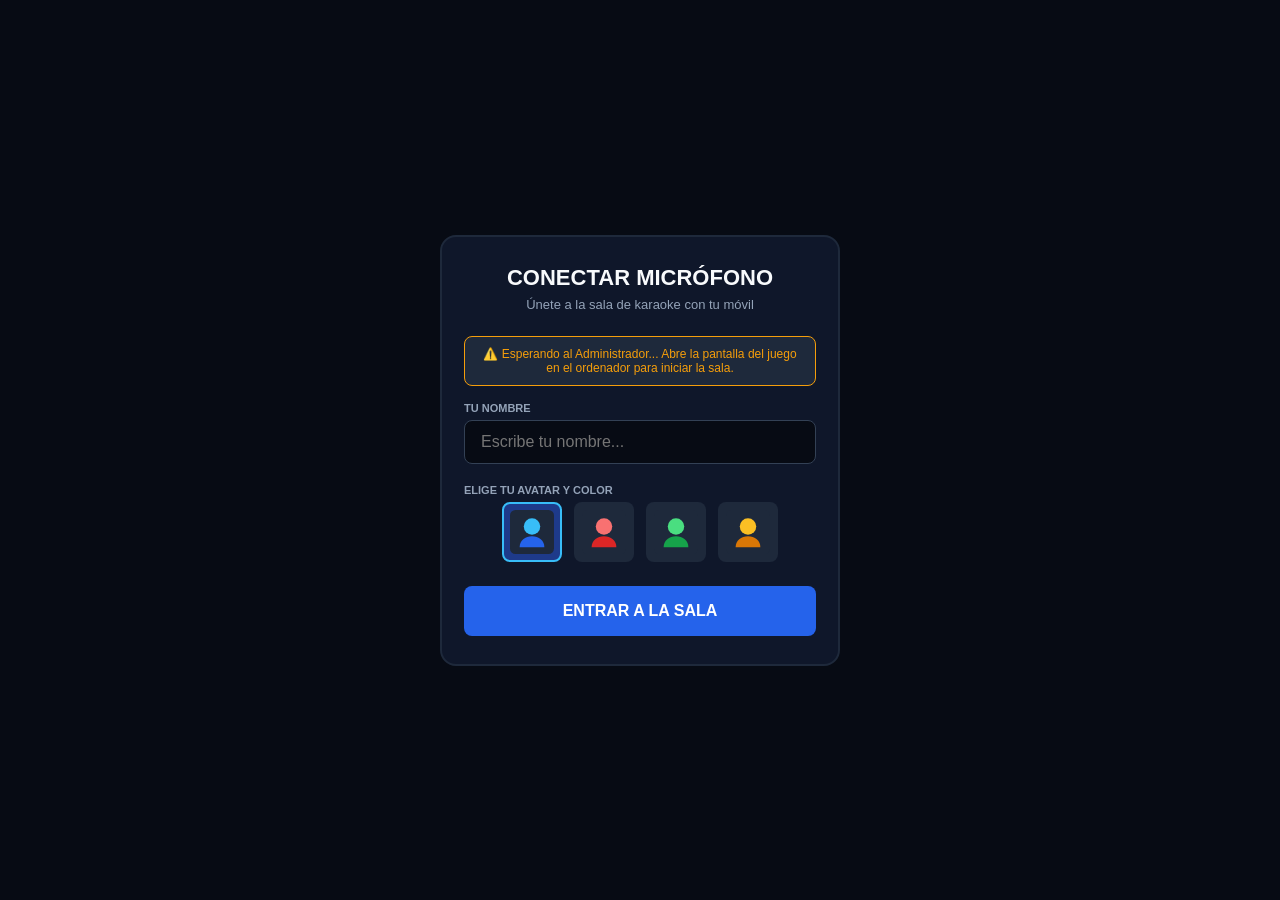
==== mic.html @ def69ac6 "feat: move scores to right lane panels with Just Dance style popups, clean up top HUD, enlarge TV ly" ====
<!DOCTYPE html>
<html lang="es">
<head>
  <meta charset="UTF-8">
  <meta name="viewport" content="width=device-width, initial-scale=1.0, user-scalable=no">
  <title>Micrófono Karaoke</title>
  <script src="src/js/peerjs.min.js"></script>
  <style>
    * { box-sizing: border-box; margin: 0; padding: 0; }
    body {
      background-color: #070B14;
      color: #F8FAFC;
      font-family: -apple-system, BlinkMacSystemFont, "Segoe UI", Roboto, sans-serif;
      min-height: 100vh;
      display: flex;
      flex-direction: column;
      align-items: center;
      justify-content: center;
      padding: 20px;
      user-select: none;
    }
    .mic-card {
      background-color: #0F172A;
      border: 2px solid #1E293B;
      border-radius: 16px;
      padding: 28px 22px;
      width: 100%;
      max-width: 400px;
      text-align: center;
      position: relative;
    }
    .mic-title {
      font-size: 22px;
      font-weight: 800;
      margin-bottom: 6px;
    }
    .mic-sub {
      font-size: 13px;
      color: #94A3B8;
      margin-bottom: 24px;
    }
    .form-group {
      margin-bottom: 20px;
      text-align: left;
    }
    label {
      display: block;
      font-size: 11px;
      font-weight: 700;
      color: #94A3B8;
      margin-bottom: 6px;
      text-transform: uppercase;
    }
    input {
      width: 100%;
      background-color: #070B14;
      border: 1px solid #334155;
      border-radius: 8px;
      padding: 12px 16px;
      color: #FFFFFF;
      font-size: 16px;
      outline: none;
    }
    .avatar-grid {
      display: flex;
      justify-content: center;
      gap: 12px;
      margin-bottom: 24px;
    }
    .avatar-btn {
      background-color: #1E293B;
      border: 2px solid transparent;
      border-radius: 8px;
      padding: 6px;
      cursor: pointer;
    }
    .avatar-btn.selected {
      border-color: #38BDF8;
      background-color: #1E3A8A;
    }
    .avatar-btn.disabled-taken {
      opacity: 0.22;
      cursor: not-allowed;
      filter: grayscale(1);
      pointer-events: none;
    }
    .avatar-btn img {
      width: 44px;
      height: 44px;
      display: block;
    }
    .btn-connect {
      width: 100%;
      padding: 16px;
      background-color: #2563EB;
      color: #FFFFFF;
      font-size: 16px;
      font-weight: 800;
      border: none;
      border-radius: 8px;
      cursor: pointer;
      transition: background-color 0.15s ease;
    }
    .btn-connect:hover {
      background-color: #1D4ED8;
    }

    /* Connected Screen */
    .connected-view {
      display: none;
      flex-direction: column;
      align-items: center;
      width: 100%;
    }
    .status-badge {
      display: inline-block;
      padding: 6px 16px;
      background-color: #10B981;
      color: #FFFFFF;
      font-size: 12px;
      font-weight: 800;
      border-radius: 20px;
      margin-bottom: 16px;
    }
    .status-badge.muted {
      background-color: #EF4444;
    }
    .player-tag {
      font-size: 28px;
      font-weight: 800;
      margin-bottom: 4px;
    }
    .player-sub {
      font-size: 13px;
      color: #94A3B8;
      margin-bottom: 24px;
    }
    .vu-meter-wrap {
      width: 100%;
      height: 20px;
      background-color: #070B14;
      border-radius: 10px;
      overflow: hidden;
      margin-bottom: 14px;
      border: 1px solid #1E293B;
    }
    .vu-meter-fill {
      width: 0%;
      height: 100%;
      background-color: #38BDF8;
      transition: width 0.05s ease;
    }
    .pitch-reading {
      font-size: 14px;
      color: #94A3B8;
      font-weight: 700;
      min-height: 20px;
    }

    /* Mute Button (Discrete, protected against accidental tap) */
    .mute-box {
      margin-top: 24px;
      display: flex;
      justify-content: center;
    }
    .btn-mute {
      background-color: #1E293B;
      border: 1px solid #334155;
      color: #94A3B8;
      padding: 8px 16px;
      border-radius: 6px;
      font-size: 12px;
      font-weight: 700;
      display: flex;
      align-items: center;
      gap: 8px;
      cursor: pointer;
    }
    .btn-mute.is-muted {
      background-color: #7F1D1D;
      border-color: #EF4444;
      color: #F87171;
    }

    /* Ready Check Modal */
    .ready-overlay {
      position: absolute;
      top: 0;
      left: 0;
      width: 100%;
      height: 100%;
      background-color: rgba(7, 11, 20, 0.96);
      border-radius: 14px;
      padding: 24px;
      display: none;
      flex-direction: column;
      align-items: center;
      justify-content: center;
      z-index: 100;
    }
    .ready-song-title {
      font-size: 18px;
      font-weight: 800;
      color: #F8FAFC;
      margin-bottom: 4px;
    }
    .ready-prompt {
      font-size: 13px;
      color: #94A3B8;
      margin-bottom: 24px;
    }
    .btn-ready-confirm {
      width: 100%;
      padding: 16px;
      background-color: #10B981;
      color: #FFFFFF;
      font-size: 16px;
      font-weight: 800;
      border: none;
      border-radius: 8px;
      cursor: pointer;
    }
    .btn-ready-confirm.confirmed {
      background-color: #1E293B;
      color: #38BDF8;
      border: 1px solid #38BDF8;
    }
    .btn-disconnect {
      margin-top: 24px;
      background: transparent;
      border: 1px solid #334155;
      color: #94A3B8;
      padding: 8px 20px;
      border-radius: 6px;
      font-size: 12px;
      font-weight: 700;
      cursor: pointer;
    }
  </style>
</head>
<body>

  <!-- Card de Registro / Conexión -->
  <div id="join-card" class="mic-card">
    <h1 class="mic-title">CONECTAR MICRÓFONO</h1>
    <p class="mic-sub">Únete a la sala de karaoke con tu móvil</p>

    <!-- Aviso si el Host aún no ha abierto la web -->
    <div id="host-notice" style="display: none; background-color: #1E293B; border: 1px solid #F59E0B; border-radius: 8px; padding: 10px 14px; font-size: 12px; color: #F59E0B; margin-bottom: 16px; text-align: center;">
      ⚠️ Esperando al Administrador... Abre la pantalla del juego en el ordenador para iniciar la sala.
    </div>

    <div class="form-group">
      <label for="player-name">Tu Nombre</label>
      <input type="text" id="player-name" placeholder="Escribe tu nombre..." maxlength="12" />
    </div>

    <div class="form-group">
      <label>Elige tu Avatar y Color</label>
      <div class="avatar-grid">
        <button class="avatar-btn selected" data-avatar="avatar-1" data-color="#2563EB">
          <img src="src/assets/images/svg/avatar-1.svg" alt="P1" />
        </button>
        <button class="avatar-btn" data-avatar="avatar-2" data-color="#EF4444">
          <img src="src/assets/images/svg/avatar-2.svg" alt="P2" />
        </button>
        <button class="avatar-btn" data-avatar="avatar-3" data-color="#10B981">
          <img src="src/assets/images/svg/avatar-3.svg" alt="P3" />
        </button>
        <button class="avatar-btn" data-avatar="avatar-4" data-color="#F59E0B">
          <img src="src/assets/images/svg/avatar-4.svg" alt="P4" />
        </button>
      </div>
    </div>

    <button id="btn-join" class="btn-connect">ENTRAR A LA SALA</button>
  </div>

  <!-- Vista Conectada y Transmitiendo -->
  <div id="active-card" class="mic-card connected-view">
    <span id="badge-status" class="status-badge">CONECTADO</span>
    <h2 id="disp-name" class="player-tag">Nombre</h2>
    <p id="disp-slot" class="player-sub">Micrófono en Vivo</p>

    <div class="vu-meter-wrap">
      <div id="vu-fill" class="vu-meter-fill"></div>
    </div>
    <span id="disp-pitch" class="pitch-reading">Esperando voz...</span>

    <!-- Silenciar Micrófono -->
    <div class="mute-box">
      <button id="btn-mute" class="btn-mute">
        <span id="mute-label">Silenciar Micrófono</span>
      </button>
    </div>

    <button id="btn-leave" class="btn-disconnect">Desconectar</button>

    <!-- Overlay Ready Check "¿Estás Listo?" -->
    <div id="ready-overlay" class="ready-overlay">
      <h3 id="ready-song-name" class="ready-song-title">Canción</h3>
      <p class="ready-prompt">¿Estás listo para cantar?</p>
      <button id="btn-ready-action" class="btn-ready-confirm">¡ESTOY LISTO!</button>
    </div>

    <!-- Overlay Host Desconectado / Sala Pausada -->
    <div id="disconnected-overlay" class="ready-overlay" style="display: none; background-color: rgba(7, 11, 20, 0.96); z-index: 100;">
      <span style="font-size: 36px; display: block; margin-bottom: 10px;">⚠️</span>
      <h3 class="ready-song-title">SALA PAUSADA</h3>
      <p class="ready-prompt">El anfitrión ha cerrado o recargado la partida.<br>Esperando a que vuelva a abrir la sala...</p>
      <button id="btn-reconnect" class="btn-connect" style="margin-top: 12px;">RECONECTAR</button>
    </div>
  </div>

  <script type="module">
    const urlParams = new URLSearchParams(window.location.search);
    const roomId = urlParams.get('room') || 'karaoke-party-paucg06';

    let peer = null;
    let dataConn = null;
    let broadcastChan = null;
    let audioCtx = null;
    let analyser = null;
    let mediaStream = null;
    let buffer = null;
    let isBroadcasting = false;
    let isMuted = false;
    let isHostOnline = false;
    let myPlayerId = 'p_' + Math.random().toString(36).substring(2, 8);
    let myPlayerName = 'Cantante';
    let selectedAvatar = 'avatar-1';
    let selectedColor = '#2563EB';

    try {
      broadcastChan = new BroadcastChannel('karaoke_room_sync');
      broadcastChan.onmessage = (e) => handleHostMessage(e.data);
    } catch(e) {}

    // Avatar and Color selector
    document.querySelectorAll('.avatar-btn').forEach(btn => {
      btn.addEventListener('click', () => {
        if (btn.disabled || btn.classList.contains('disabled-taken')) return;
        document.querySelectorAll('.avatar-btn').forEach(b => b.classList.remove('selected'));
        btn.classList.add('selected');
        selectedAvatar = btn.dataset.avatar;
        selectedColor = btn.dataset.color;
      });
    });

    const btnJoin = document.getElementById('btn-join');
    const btnLeave = document.getElementById('btn-leave');
    const btnMute = document.getElementById('btn-mute');
    const muteLabel = document.getElementById('mute-label');
    const nameInput = document.getElementById('player-name');
    const vuFill = document.getElementById('vu-fill');
    const dispPitch = document.getElementById('disp-pitch');
    const badgeStatus = document.getElementById('badge-status');

    const readyOverlay = document.getElementById('ready-overlay');
    const readySongName = document.getElementById('ready-song-name');
    const btnReadyAction = document.getElementById('btn-ready-action');
    const hostNotice = document.getElementById('host-notice');

    // Immediately connect to Host WebRTC to fetch room state & block occupied colors
    initHostConnection();

    function initHostConnection() {
      if (typeof window.Peer === 'undefined') return;

      try {
        peer = new window.Peer({ debug: 1 });
        peer.on('open', () => {
          dataConn = peer.connect(roomId, { reliable: true });

          dataConn.on('open', () => {
            console.log('[Móvil] Enlazado con el Administrador');
            isHostOnline = true;
            if (hostNotice) hostNotice.style.display = 'none';
            btnJoin.disabled = false;
            btnJoin.textContent = 'ENTRAR A LA SALA';
            const disOverlay = document.getElementById('disconnected-overlay');
            if (disOverlay) disOverlay.style.display = 'none';

            // If already active and reconnected, re-join
            if (isBroadcasting) {
              sendData({
                type: 'player_join',
                id: myPlayerId,
                name: myPlayerName,
                avatar: selectedAvatar,
                color: selectedColor
              });
            }
          });

          dataConn.on('close', () => {
            isHostOnline = false;
            console.warn('[Móvil] Conexión cerrada con el host');
            showDisconnectedOverlay();
          });

          dataConn.on('data', (data) => {
            handleHostMessage(data);
          });
        });

        peer.on('error', (err) => {
          isHostOnline = false;
          console.warn('[Móvil] Peer error:', err);
          if (hostNotice) hostNotice.style.display = 'block';
        });
      } catch (err) {
        console.warn('[Móvil] Error iniciando PeerJS:', err);
      }
    }

    btnJoin.addEventListener('click', async () => {
      myPlayerName = nameInput.value.trim() || 'Cantante';

      if (!isHostOnline && (!dataConn || !dataConn.open)) {
        alert('El Administrador no ha iniciado esta sala todavía.\n\nAbre la pantalla del juego en el ordenador para conectar.');
        return;
      }

      try {
        await startMicrophone();
      } catch (err) {
        alert('Debes permitir el acceso al micrófono en el navegador: ' + err.message);
        return;
      }

      sendData({
        type: 'player_join',
        id: myPlayerId,
        name: myPlayerName,
        avatar: selectedAvatar,
        color: selectedColor
      });

      document.getElementById('join-card').style.display = 'none';
      document.getElementById('active-card').style.display = 'flex';
      document.getElementById('disp-name').textContent = myPlayerName;
      document.getElementById('disp-name').style.color = selectedColor;
      document.getElementById('disp-slot').textContent = 'Micrófono Conectado';

      startPitchLoop(myPlayerName);
    });

    btnMute.addEventListener('click', () => {
      isMuted = !isMuted;
      btnMute.classList.toggle('is-muted', isMuted);
      badgeStatus.classList.toggle('muted', isMuted);
      badgeStatus.textContent = isMuted ? 'SILENCIADO' : 'CONECTADO';
      muteLabel.textContent = isMuted ? '✓ Micrófono Silenciado' : 'Silenciar Micrófono';
      if (isMuted) {
        vuFill.style.width = '0%';
        dispPitch.textContent = 'Micrófono apagado';
      }
    });

    btnReadyAction.addEventListener('click', () => {
      btnReadyAction.classList.add('confirmed');
      btnReadyAction.textContent = '✓ ¡LISTO! ESPERANDO AL HOST...';
      sendData({
        type: 'player_ready',
        id: myPlayerId
      });
    });

    btnLeave.addEventListener('click', () => {
      stopMicrophone();
      sendData({ type: 'player_leave', id: myPlayerId });
      if (dataConn) dataConn.close();
      if (peer) peer.destroy();
      document.getElementById('active-card').style.display = 'none';
      document.getElementById('join-card').style.display = 'block';
    });

    function showDisconnectedOverlay() {
      const overlay = document.getElementById('disconnected-overlay');
      if (overlay && document.getElementById('active-card').style.display === 'flex') {
        overlay.style.display = 'flex';
      }
    }

    document.getElementById('btn-reconnect').addEventListener('click', () => {
      initHostConnection();
    });

    function handleHostMessage(msg) {
      if (!msg) return;
      if (msg.type === 'host_disconnected') {
        showDisconnectedOverlay();
      } else if (msg.type === 'kicked') {
        stopMicrophone();
        alert('Has sido expulsado de la sala por el Administrador.');
        document.getElementById('active-card').style.display = 'none';
        document.getElementById('join-card').style.display = 'block';
      } else if (msg.type === 'room_state') {
        const takenColors = msg.takenColors || [];
        const takenAvatars = msg.takenAvatars || [];

        document.querySelectorAll('.avatar-btn').forEach(btn => {
          const color = btn.dataset.color;
          const avatar = btn.dataset.avatar;
          const isTaken = takenColors.includes(color) || takenAvatars.includes(avatar);
          btn.disabled = isTaken;
          btn.classList.toggle('disabled-taken', isTaken);
        });

        // If currently selected color/avatar is taken, automatically switch to first free
        const currentBtn = document.querySelector(`.avatar-btn[data-color="${selectedColor}"]`);
        if (!currentBtn || currentBtn.disabled) {
          const firstFree = document.querySelector('.avatar-btn:not(.disabled-taken)');
          if (firstFree) {
            firstFree.click();
          } else {
            btnJoin.disabled = true;
            btnJoin.textContent = 'SALA LLENA (MÁXIMO 4)';
          }
        }
      } else if (msg.type === 'ready_check_start') {
        readySongName.textContent = msg.songTitle || 'Canción';
        btnReadyAction.classList.remove('confirmed');
        btnReadyAction.textContent = '¡ESTOY LISTO!';
        readyOverlay.style.display = 'flex';
      } else if (msg.type === 'game_started' || msg.type === 'ready_check_cancel') {
        readyOverlay.style.display = 'none';
      }
    }

    async function startMicrophone() {
      const AudioContextClass = window.AudioContext || window.webkitAudioContext;
      audioCtx = new AudioContextClass();
      mediaStream = await navigator.mediaDevices.getUserMedia({
        audio: { echoCancellation: false, noiseSuppression: false, autoGainControl: false }
      });
      const source = audioCtx.createMediaStreamSource(mediaStream);
      analyser = audioCtx.createAnalyser();
      analyser.fftSize = 2048;
      source.connect(analyser);
      buffer = new Float32Array(analyser.fftSize);
      isBroadcasting = true;

      if (audioCtx.state === 'suspended') {
        await audioCtx.resume();
      }
    }

    function stopMicrophone() {
      isBroadcasting = false;
      if (mediaStream) {
        mediaStream.getTracks().forEach(t => t.stop());
        mediaStream = null;
      }
      if (audioCtx) {
        audioCtx.close();
        audioCtx = null;
      }
    }

    function startPitchLoop(name) {
      let lastSentTime = 0;

      const tick = () => {
        if (!isBroadcasting || !analyser) return;

        if (isMuted) {
          sendData({
            type: 'player_pitch',
            id: myPlayerId,
            pitch: null,
            volume: 0,
            isSinging: false
          });
          requestAnimationFrame(tick);
          return;
        }

        analyser.getFloatTimeDomainData(buffer);

        let sumSq = 0;
        for (let i = 0; i < buffer.length; i++) sumSq += buffer[i] * buffer[i];
        const rms = Math.sqrt(sumSq / buffer.length);
        const vol = Math.min(1, rms * 8);

        vuFill.style.width = Math.round(vol * 100) + '%';

        let detectedPitch = null;
        let isSinging = false;

        if (rms > 0.009) {
          const freq = detectFrequency(buffer, audioCtx.sampleRate);
          if (freq >= 65 && freq <= 1100) {
            detectedPitch = 69 + 12 * Math.log2(freq / 440) - 60;
            isSinging = true;
            dispPitch.textContent = `Afinando: ${Math.round(freq)} Hz`;
          } else {
            dispPitch.textContent = 'Voz fuera de escala';
          }
        } else {
          dispPitch.textContent = 'Silencio...';
        }

        const now = Date.now();
        if (now - lastSentTime > 33) {
          sendData({
            type: 'player_pitch',
            id: myPlayerId,
            name: name,
            pitch: detectedPitch,
            volume: vol,
            isSinging: isSinging
          });
          lastSentTime = now;
        }

        requestAnimationFrame(tick);
      };
      requestAnimationFrame(tick);
    }

    function sendData(msg) {
      if (dataConn && dataConn.open) {
        dataConn.send(msg);
      }
      if (broadcastChan) {
        broadcastChan.postMessage(msg);
      }
    }

    function detectFrequency(buf, sampleRate) {
      const size = buf.length;
      const maxLag = Math.floor(sampleRate / 70);   // ~630 samples (70 Hz)
      const minLag = Math.floor(sampleRate / 1100); // ~40 samples (1100 Hz)

      // 1. Normalized Square Difference Function (NSDF)
      const nsdf = new Float32Array(maxLag + 2);

      for (let lag = minLag; lag <= maxLag; lag++) {
        let sum1 = 0;
        let sum2 = 0;
        let corr = 0;
        for (let i = 0; i < size - lag; i++) {
          corr += buf[i] * buf[i + lag];
          sum1 += buf[i] * buf[i];
          sum2 += buf[i + lag] * buf[i + lag];
        }
        const norm = Math.sqrt(sum1 * sum2);
        if (norm > 0.0001) {
          nsdf[lag] = (2 * corr) / (sum1 + sum2);
        } else {
          nsdf[lag] = 0;
        }
      }

      // 2. Find local maxima (peaks)
      const peaks = [];
      for (let lag = minLag + 1; lag < maxLag; lag++) {
        if (nsdf[lag] > nsdf[lag - 1] && nsdf[lag] >= nsdf[lag + 1] && nsdf[lag] > 0.35) {
          peaks.push({ lag, value: nsdf[lag] });
        }
      }

      if (peaks.length === 0) return -1;

      // 3. Find global maximum peak
      let maxPeakVal = 0;
      for (const p of peaks) {
        if (p.value > maxPeakVal) maxPeakVal = p.value;
      }

      if (maxPeakVal < 0.40) return -1;

      // 4. MPM First-Peak Picking: eliminates octave doubling/halving
      const threshold = maxPeakVal * 0.80;
      let chosenPeak = null;
      for (const p of peaks) {
        if (p.value >= threshold) {
          chosenPeak = p;
          break;
        }
      }

      if (!chosenPeak) chosenPeak = peaks[0];

      const bestLag = chosenPeak.lag;

      // 5. 3-point parabolic interpolation for sub-cent precision
      const prev = nsdf[bestLag - 1];
      const curr = nsdf[bestLag];
      const next = nsdf[bestLag + 1];

      const denom = 2 * (2 * curr - prev - next);
      const delta = denom !== 0 ? (next - prev) / denom : 0;
      const trueLag = bestLag + (isFinite(delta) && Math.abs(delta) < 1 ? delta : 0);

      return sampleRate / trueLag;
    }
  </script>
</body>
</html>
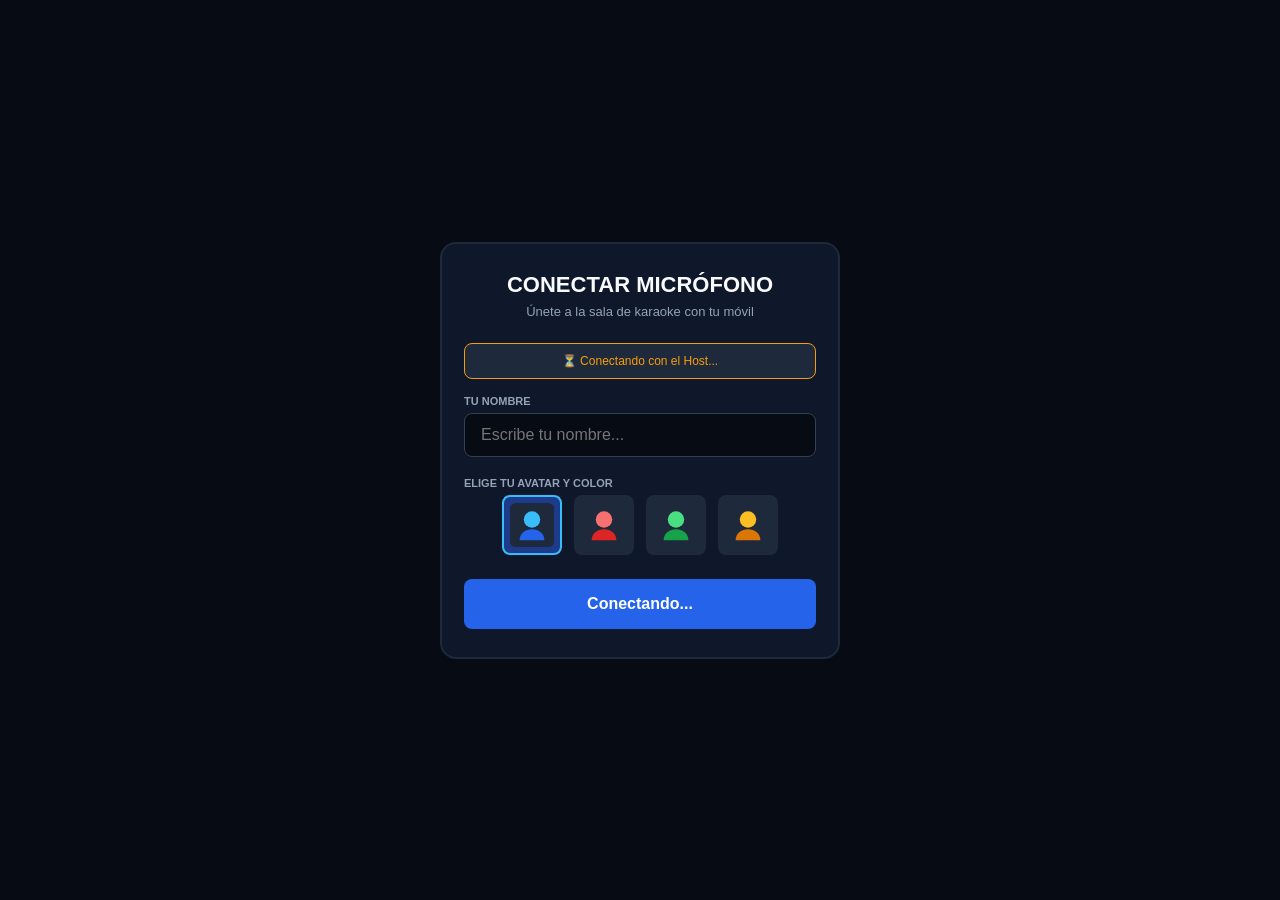
==== commit 9c6d59c8: "New Network Connection Update" ====
--- a/mic.html
+++ b/mic.html
@@ -3,7 +3,13 @@
 <head>
   <meta charset="UTF-8">
   <meta name="viewport" content="width=device-width, initial-scale=1.0, user-scalable=no">
-  <title>Micrófono Karaoke</title>
+  <title>Micrófono</title>
+  <meta name="theme-color" content="#070B14">
+  <link rel="icon" type="image/png" sizes="32x32" href="src/assets/images/png/favicon.png">
+  <link rel="icon" type="image/png" sizes="192x192" href="src/assets/images/png/favicon.png">
+  <link rel="apple-touch-icon" sizes="180x180" href="src/assets/images/png/favicon.png">
+  <link rel="shortcut icon" href="favicon.ico">
+  <link rel="manifest" href="manifest.json">
   <script src="src/js/peerjs.min.js"></script>
   <style>
     * { box-sizing: border-box; margin: 0; padding: 0; }
@@ -361,19 +367,82 @@
     const btnReadyAction = document.getElementById('btn-ready-action');
     const hostNotice = document.getElementById('host-notice');
 
-    // Immediately connect to Host WebRTC to fetch room state & block occupied colors
-    initHostConnection();
+    // ICE servers: Google STUN para NAT traversal entre redes distintas
+    const ICE_SERVERS = [
+      { urls: 'stun:stun.l.google.com:19302' },
+      { urls: 'stun:stun1.l.google.com:19302' },
+      { urls: 'stun:stun2.l.google.com:19302' },
+      { urls: 'stun:stun3.l.google.com:19302' },
+      { urls: 'stun:stun4.l.google.com:19302' }
+    ];
+
+    let retryCount = 0;
+    const MAX_RETRIES = 10;
+    let retryTimer = null;
+
+    function updateConnectionStatus(text, isError) {
+      if (!hostNotice) return;
+      hostNotice.style.display = 'block';
+      hostNotice.style.borderColor = isError ? '#EF4444' : '#F59E0B';
+      hostNotice.style.color = isError ? '#EF4444' : '#F59E0B';
+      hostNotice.textContent = text;
+    }
+
+    function scheduleRetry() {
+      if (retryTimer) clearTimeout(retryTimer);
+      retryCount++;
+      if (retryCount > MAX_RETRIES) {
+        updateConnectionStatus(
+          '❌ No se pudo conectar con el Host. Asegúrate de que el juego está abierto en el ordenador y vuelve a escanear el QR.',
+          true
+        );
+        btnJoin.disabled = true;
+        btnJoin.textContent = 'SIN CONEXIÓN';
+        return;
+      }
+      const delay = Math.min(2000 + retryCount * 1000, 8000);
+      updateConnectionStatus(
+        `⏳ Conectando con el Host... (intento ${retryCount}/${MAX_RETRIES})`,
+        false
+      );
+      retryTimer = setTimeout(() => {
+        if (peer && !peer.destroyed) {
+          try { peer.destroy(); } catch (e) {}
+          peer = null;
+        }
+        dataConn = null;
+        initHostConnection();
+      }, delay);
+    }
 
     function initHostConnection() {
       if (typeof window.Peer === 'undefined') return;
+      if (retryTimer) clearTimeout(retryTimer);
+
+      updateConnectionStatus('⏳ Conectando con el Host...', false);
+      btnJoin.disabled = true;
+      btnJoin.textContent = 'Conectando...';
 
       try {
-        peer = new window.Peer({ debug: 1 });
+        peer = new window.Peer({ debug: 1, config: { iceServers: ICE_SERVERS } });
+
         peer.on('open', () => {
           dataConn = peer.connect(roomId, { reliable: true });
 
+          // Timeout de seguridad: si la conexión no abre en 10s, reintentar
+          const connTimeout = setTimeout(() => {
+            if (!dataConn || !dataConn.open) {
+              console.warn('[Móvil] Timeout al conectar con el host. Reintentando...');
+              try { if (dataConn) dataConn.close(); } catch (e) {}
+              scheduleRetry();
+            }
+          }, 10000);
+
           dataConn.on('open', () => {
+            clearTimeout(connTimeout);
             console.log('[Móvil] Enlazado con el Administrador');
+            retryCount = 0;
+            if (retryTimer) clearTimeout(retryTimer);
             isHostOnline = true;
             if (hostNotice) hostNotice.style.display = 'none';
             btnJoin.disabled = false;
@@ -381,7 +450,7 @@
             const disOverlay = document.getElementById('disconnected-overlay');
             if (disOverlay) disOverlay.style.display = 'none';
 
-            // If already active and reconnected, re-join
+            // Si ya estaba activo y ha reconectado, reenviar join
             if (isBroadcasting) {
               sendData({
                 type: 'player_join',
@@ -402,17 +471,39 @@
           dataConn.on('data', (data) => {
             handleHostMessage(data);
           });
+
+          dataConn.on('error', (err) => {
+            console.warn('[Móvil] DataConn error:', err);
+            scheduleRetry();
+          });
         });
 
         peer.on('error', (err) => {
           isHostOnline = false;
-          console.warn('[Móvil] Peer error:', err);
-          if (hostNotice) hostNotice.style.display = 'block';
+          console.warn('[Móvil] Peer error:', err.type, err);
+          if (err.type === 'peer-unavailable') {
+            // El host no está registrado aún en el servidor de señalización
+            scheduleRetry();
+          } else if (err.type === 'network' || err.type === 'server-error' || err.type === 'socket-error') {
+            scheduleRetry();
+          } else {
+            if (hostNotice) hostNotice.style.display = 'block';
+          }
         });
+
+        peer.on('disconnected', () => {
+          if (peer && !peer.destroyed) {
+            try { peer.reconnect(); } catch (e) {}
+          }
+        });
+
       } catch (err) {
         console.warn('[Móvil] Error iniciando PeerJS:', err);
-      }
-    }
+        scheduleRetry();
+      }
+    }
+
+    initHostConnection();
 
     btnJoin.addEventListener('click', async () => {
       myPlayerName = nameInput.value.trim() || 'Cantante';
@@ -459,6 +550,9 @@
     });
 
     btnReadyAction.addEventListener('click', () => {
+      if (navigator.vibrate) {
+        try { navigator.vibrate(80); } catch (e) {}
+      }
       btnReadyAction.classList.add('confirmed');
       btnReadyAction.textContent = '✓ ¡LISTO! ESPERANDO AL HOST...';
       sendData({
@@ -476,6 +570,15 @@
       document.getElementById('join-card').style.display = 'block';
     });
 
+    const cleanupOnExit = () => {
+      try {
+        sendData({ type: 'player_leave', id: myPlayerId });
+        if (dataConn) dataConn.close();
+      } catch (e) {}
+    };
+    window.addEventListener('beforeunload', cleanupOnExit);
+    window.addEventListener('pagehide', cleanupOnExit);
+
     function showDisconnectedOverlay() {
       const overlay = document.getElementById('disconnected-overlay');
       if (overlay && document.getElementById('active-card').style.display === 'flex') {
@@ -489,7 +592,9 @@
 
     function handleHostMessage(msg) {
       if (!msg) return;
-      if (msg.type === 'host_disconnected') {
+      if (msg.type === 'ping') {
+        sendData({ type: 'pong', id: myPlayerId, time: msg.time });
+      } else if (msg.type === 'host_disconnected') {
         showDisconnectedOverlay();
       } else if (msg.type === 'kicked') {
         stopMicrophone();
@@ -497,6 +602,9 @@
         document.getElementById('active-card').style.display = 'none';
         document.getElementById('join-card').style.display = 'block';
       } else if (msg.type === 'room_state') {
+        const isActive = (document.getElementById('active-card') && document.getElementById('active-card').style.display === 'flex') || isBroadcasting;
+        if (isActive) return;
+
         const takenColors = msg.takenColors || [];
         const takenAvatars = msg.takenAvatars || [];
 
@@ -520,11 +628,19 @@
           }
         }
       } else if (msg.type === 'ready_check_start') {
+        if (navigator.vibrate) {
+          try { navigator.vibrate([200, 100, 200, 100, 300]); } catch (e) {}
+        }
         readySongName.textContent = msg.songTitle || 'Canción';
         btnReadyAction.classList.remove('confirmed');
         btnReadyAction.textContent = '¡ESTOY LISTO!';
         readyOverlay.style.display = 'flex';
-      } else if (msg.type === 'game_started' || msg.type === 'ready_check_cancel') {
+      } else if (msg.type === 'game_started') {
+        if (navigator.vibrate) {
+          try { navigator.vibrate([150, 100, 250]); } catch (e) {}
+        }
+        readyOverlay.style.display = 'none';
+      } else if (msg.type === 'ready_check_cancel') {
         readyOverlay.style.display = 'none';
       }
     }
